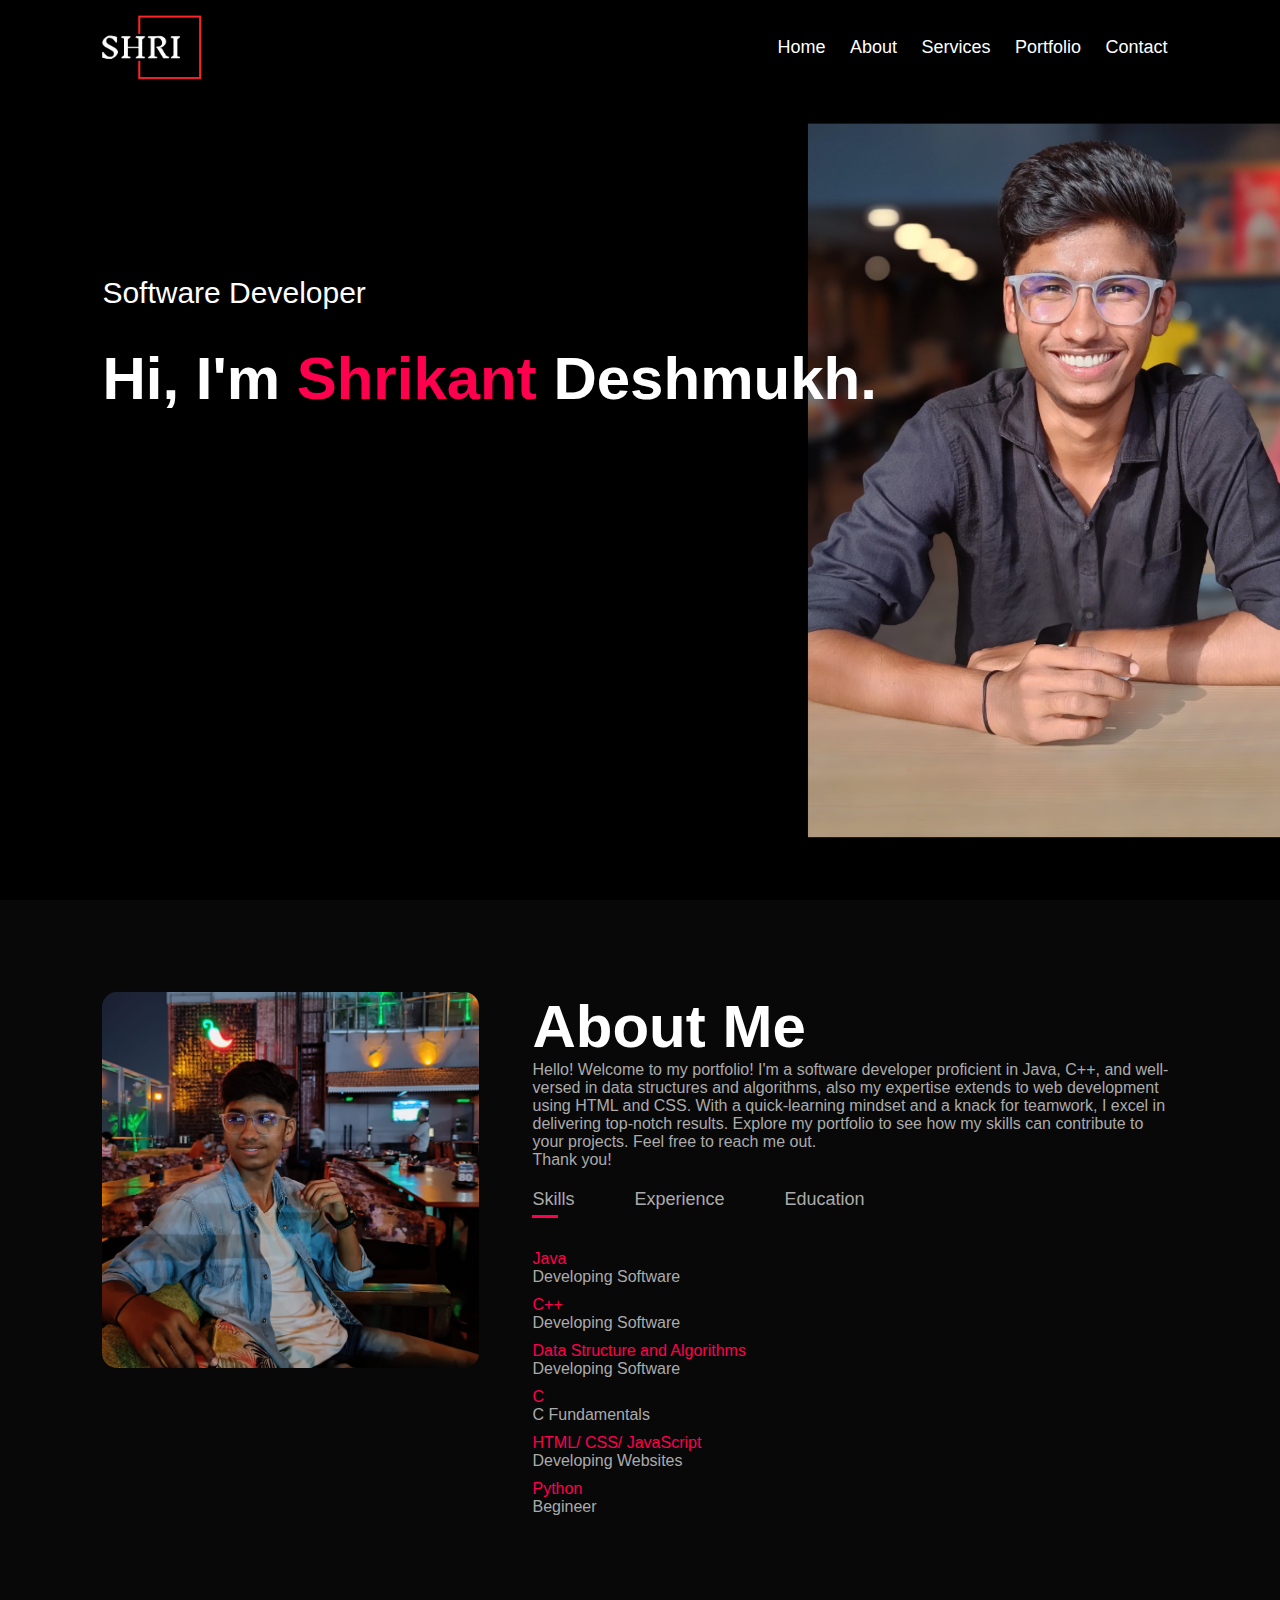
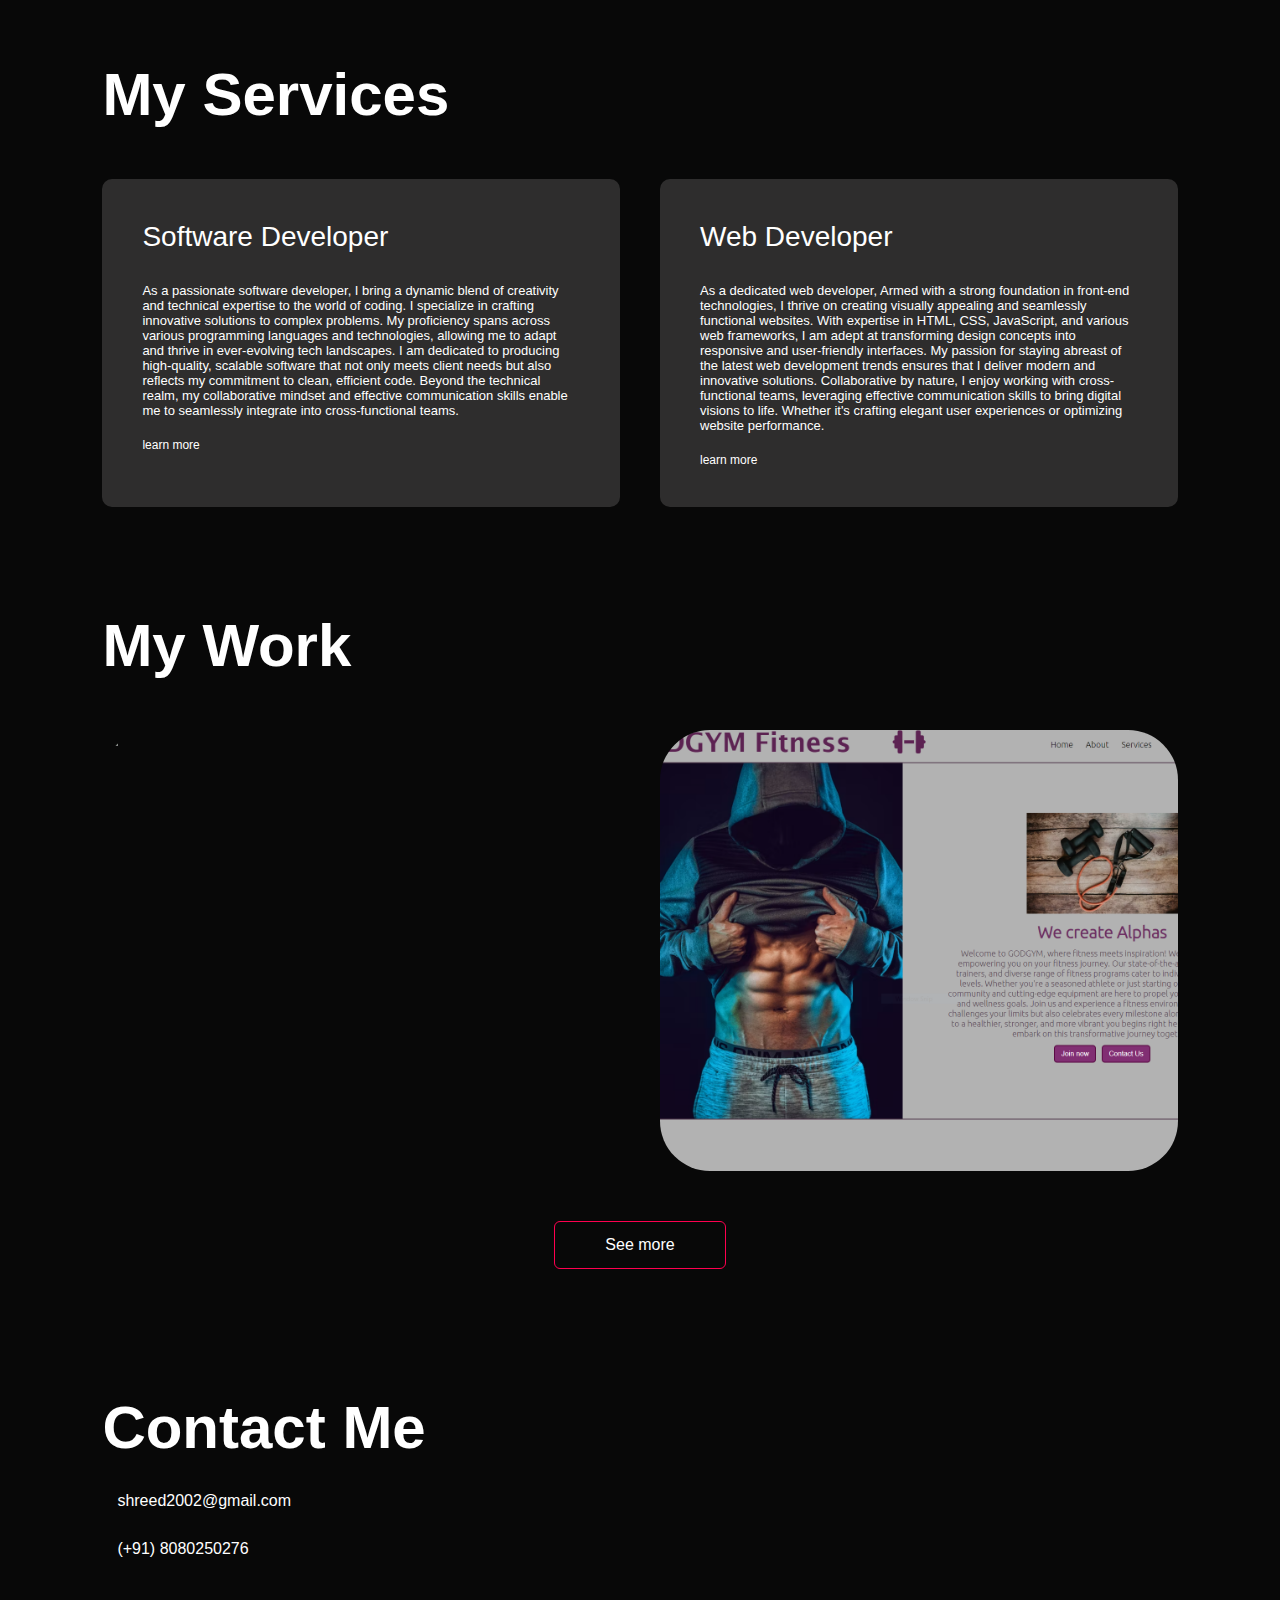
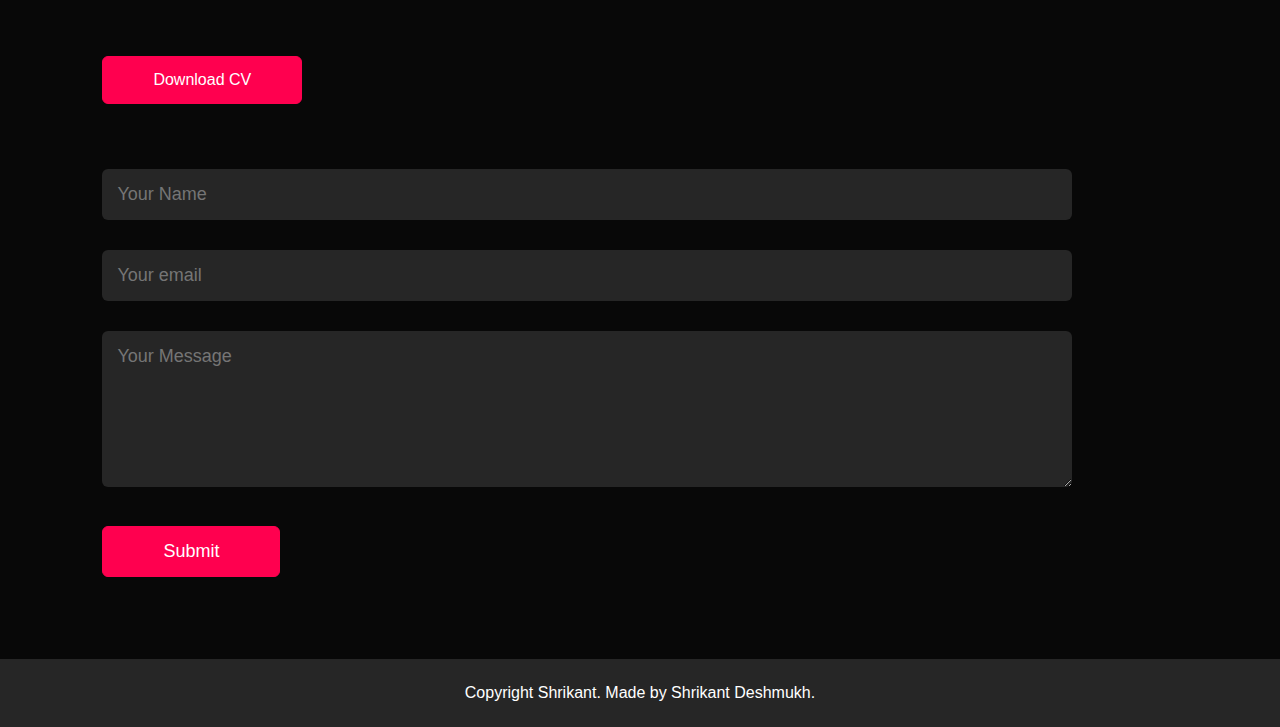
==== Personal Portfolio Website/Personal-Portfolio-Website/index.html @ ea451467 "Add files via upload" ====
<!DOCTYPE html>
<html lang="en">

<head>
    <meta charset="UTF-8">
    <meta http-equiv="X-UA-Compatible" content="IE=edge">
    <meta name="viewport" content="width=device-width, initial-scale-1.0">
    <title>Shrikant's Portfolio</title>
    <link rel="stylesheet" href="style.css">
    <script src="https://kit.fontawesome.com/442f1b28bf.js" crossorigin="anonymous"></script>
</head>

<body>
    <div id="header">
        <div class="container">
            <nav>
                <img src="images/logo.png" class="logo">
                <ul>
                    <li><a href="#header">Home</a></li>
                    <li><a href="#about">About</a></li>
                    <li><a href="#services">Services</a></li>
                    <li><a href="#portfolio">Portfolio</a></li>
                    <li><a href="#contact">Contact</a></li>
                </ul>
            </nav>
            <div class="header-text">
                <p>Software Developer</p>
                <p><br></p>
                <h1>Hi, I'm <span>Shrikant</span> Deshmukh.</h1>
            </div>
        </div>

    </div>
    <!---------------About--------------->
    <div id="about">
        <div class="container">
            <div class="row">
                <div class="about-col-1">
                    <img src="images/shri21.jpg">
                </div>
                <div class="about-col-2">
                    <h1 class="sub-title">About Me</h1>
                    <p>Hello! Welcome to my portfolio! I'm a software developer proficient in Java, C++, and well-versed
                        in data
                        structures and algorithms, also my expertise extends to web development using HTML and CSS. With
                        a
                        quick-learning mindset and a knack for teamwork, I excel in delivering top-notch results.
                        Explore my portfolio to see how my skills can contribute to your projects. Feel free to reach me
                        out. <br>Thank you!</p>

                    <div class="tab-titles">
                        <p class="tab-links active-link" onclick="opentab('skills')">Skills &nbsp;<i
                                class="fa-solid fa-kitchen-set" style="color: #434242;"></i></p>
                        <p class="tab-links" onclick="opentab('experience')">Experience &nbsp;<i
                                class="fa-solid fa-briefcase" style="color: #434242;"></i></p>
                        <p class="tab-links" onclick="opentab('education')">Education&nbsp;<i class="fa-solid fa-school"
                                style="color: #434242;"></i></p>
                    </div>
                    <div class="tab-contents active-tab" id="skills">
                        <ul>
                            <li><span>Java</span><br> Developing Software</li>
                            <li><span>C++</span><br> Developing Software</li>
                            <li><span>Data Structure and Algorithms</span><br> Developing Software</li>
                            <li><span>C</span><br> C Fundamentals</li>
                            <li><span>HTML/ CSS/ JavaScript</span><br> Developing Websites</li>
                            <li><span>Python</span><br> Begineer</li>
                        </ul>
                    </div>
                    <div class="tab-contents" id="experience">
                        <ul>
                            <li><span>2021</span><br> Software Developer</li>
                            <li><span>2016</span><br> Developing Websites/Portfolios</li>
                            <li><span>2018</span><br> Developing Software</li>
                        </ul>
                    </div>
                    <div class="tab-contents" id="education">
                        <ul>
                            <li><span>BE (Computer Science)</span><br>&nbsp;Indira College of Engineering and Management
                                (SPPU) <br>&nbsp;Score: --<br>&nbsp;Currently Studying</li>
                            <li><span>XII (Science)</span><br>&nbsp;Modern College of Commerce, Science and Arts
                                (SPPU)<br>&nbsp;Score: 84.33%<br>&nbsp;2020 </li>
                            <li><span>X (Secondry)</span><br>&nbsp;Biyani Military School &nbsp;(Nashik
                                Div)<br>&nbsp;Score: 86.20%<br>&nbsp;2018</li>
                        </ul>
                    </div>
                </div>
            </div>
        </div>
    </div>
    <!--------------------Services----------------->
    <div id="services">
        <div class="container">
            <h1 class="sub-title">My Services</h1>
            <div class="services-list">
                <div>
                    <h2>Software Developer &nbsp;&nbsp; <i class="fa-brands fa-uncharted fa-xl"
                            style="color: #b3b3b3;"></i></h2><br>
                    <p>As a passionate software developer, I bring a dynamic blend of creativity and technical expertise
                        to the world of coding. I specialize in crafting innovative solutions to complex problems. My
                        proficiency
                        spans across various programming languages and technologies, allowing me to adapt and thrive in
                        ever-evolving tech landscapes. I am dedicated to producing high-quality, scalable software that
                        not only meets client needs but also reflects my commitment to clean, efficient code. Beyond the
                        technical realm, my collaborative mindset and effective communication skills enable me to
                        seamlessly integrate into cross-functional teams.</p>
                    <a href="#">learn more</a>
                </div>
                <div>
                    <h2>Web Developer &nbsp;&nbsp;<i class="fa-solid fa-code fa-xl" style="color: #b3b3b3;"></i></h2>
                    <br>
                    <p>As a dedicated web developer, Armed with a strong foundation in front-end
                        technologies, I thrive on creating visually appealing and seamlessly functional websites. With
                        expertise in HTML, CSS, JavaScript, and various web frameworks, I am adept at transforming
                        design concepts into responsive and user-friendly interfaces. My passion for staying abreast of
                        the latest web development trends ensures that I deliver modern and innovative solutions.
                        Collaborative by nature, I enjoy working with cross-functional teams, leveraging effective
                        communication skills to bring digital visions to life. Whether it's crafting elegant user
                        experiences or optimizing website performance.</p>
                    <a href="#">learn more</a>
                </div>
                <!--<div>
                    <h2>Software Engineer &nbsp;&nbsp; <i class="fa-solid fa-computer fa-xl"
                            style="color: #b3b3b3;"></i></i></h2><br>
                    <p>Lorem ipsum dolor sit amet consectetur adipisicing elit. Fugiat ea tempore quaerat ut corrupti,
                        error cupiditate sed quod magnam nisi nesciunt quis voluptas laborum, vel qui saepe vero,
                        obcaecati delectus.</p>
                    <a href="#">learn more</a>
                </div>-->
            </div>
        </div>
    </div>
    <!-----------------Portfolio----------------->
    <div id="portfolio">
        <div class="container">
            <h1 class="sub-title">My Work</h1>
            <div class="work-list">
                <div class="work">
                    <img src="images/port.png">
                    <div class="layer">
                        <h3>Personal Portfolio Website</h3>
                        <p>The Personal Portfolio Website tells about my all proffessional details skills and work, You
                            can know more about me and can contact me. </p>
                        <a href="#"><i class="fa-solid fa-arrow-up-right-from-square fa-xl"
                                style="color: #403f3f;"></i></i></a>
                    </div>
                </div>
                <div class="work">
                    <img src="images/land.PNG">
                    <div class="layer">
                        <h3>GODGYM Lannding Page</h3>
                        <p>The Landing Page for GODGYM GYM that tell us about everything its timing prices and
                            structure, etc.</p>
                        <a href="file:///C:/Users/Dell/Desktop/Landing%20page/index.html"><i
                                class="fa-solid fa-arrow-up-right-from-square fa-xl"
                                style="color: #403f3f;"></i></i></a>
                    </div>
                </div>
                <!--<div class="work">
                    <img src="images/work-3.png">
                    <div class="layer">
                        <h3>Social Media App</h3>
                        <p>The app that connects you to World. Download it from Playstore.</p>
                        <a href="#"><i class="fa-solid fa-arrow-up-right-from-square fa-xl"
                                style="color: #403f3f;"></i></i></a>
                    </div>
                </div>-->
            </div>
            <a href="#" class="btn">See more</a>
        </div>
    </div>
    <!-------------------Contact------------------>
    <div id="contact">
        <div class="container">
            <div class="row">
                <div class="contact-left">
                    <h1 class="sub-title">Contact Me</h1>
                    <p><i class="fa-solid fa-envelope fa-lg"></i> shreed2002@gmail.com</p>
                    <p><i class="fa-solid fa-phone fa-lg"></i> (+91) 8080250276</p>
                    <div class="social-icons">
                        <a
                            href="https://www.linkedin.com/in/deshmukhshrikant?utm_source=share&utm_campaign=share_via&utm_content=profile&utm_medium=android_app"><i
                                class="fa-brands fa-linkedin fa-xl"></i></a>&nbsp&nbsp
                        <a href="https://www.instagram.com/deshmukhsofficial?igshid=YzAwZjE1ZTI0Zg=="><i
                                class="fa-brands fa-instagram fa-xl"></i></a>&nbsp&nbsp
                        <a href="https://x.com/SHRID48?t=5alDgN4KfkbbNoLJz4blBg&s=09"><i
                                class="fa-brands fa-x-twitter fa-xl"></i></a>&nbsp&nbsp
                        <a href="https://www.threads.net/@deshmukhsofficial"><i
                                class="fa-brands fa-threads fa-xl"></i></a>
                    </div>
                    <a href="images/my-cv.pdf" download class="btn btn2">Download CV</a>
                </div>
                <div class="contact-right"></div>
                <form action="/submit" method="post">
                    <input type="text" name="Name" placeholder="Your Name" required>
                    <input type="email" name="email" placeholder="Your email" required>
                    <textarea name="Message" rows="6" placeholder="Your Message"></textarea>
                    <button type="submit" class="btn btn2">Submit</button>
                </form>
            </div>
        </div>
        <div class="copyright">
            <p>Copyright <i class="fa-regular fa-copyright"></i> Shrikant. Made by Shrikant Deshmukh.</p>
        </div>
    </div>
    <script>
        var tablinks = document.getElementsByClassName("tab-links");
        var tabcontents = document.getElementsByClassName("tab-contents");
        function opentab(tabname) {
            for (tablink of tablinks) {
                tablink.classList.remove("active-link");
            }
            for (tabcontent of tabcontents) {
                tabcontent.classList.remove("active-tab");
            }
            event.currentTarget.classList.add("active-link");
            document.getElementById(tabname).classList.add("active-tab");
        }
    </script>

</body>

</html>
---- Personal Portfolio Website/Personal-Portfolio-Website/style.css ----
* {
    margin: 0;
    padding: 0;
    font-family: 'Poppins', sans-serif;
    box-sizing: border-box;
}

html {
    scroll-behavior: smooth;
}

body {
    background: #080808;
    color: #fff;

}

#header {
    width: 100%;
    height: 100vh;
    background-image: url(images/shri4.png);
    background-size: cover;
    background-position: center;
}

.container {
    padding: 12px 8%;
}

nav {
    display: flex;
    align-items: center;
    justify-content: space-between;
    flex-wrap: wrap;
}

.logo {
    width: 100px;
}

nav ul li {
    display: inline-block;
    list-style: none;
    margin: 10px 10px;
}

nav ul li a {
    color: #fff;
    text-decoration: none;
    font-size: 18px;
    position: relative;
}

nav ul li a::after {
    content: '';
    width: 0;
    height: 3px;
    background: #ff004f;
    position: absolute;
    left: 0;
    bottom: -6px;
    transition-duration: 0.5s;
}

nav ul li a:hover::after {
    width: 100%;
}

.header-text {
    margin-top: 20%;
    font-size: 30px;
}

.header-text {
    font-size: 30px;
    margin-top: 18%;
}

.header-text h1 span {
    color: #ff004f;
}

/*--------------About---------------*/

#about {
    padding: 80px 0;
    color: #ababab;

}

.row {
    display: flex;
    justify-content: space-between;
    flex-wrap: wrap;
}

.about-col-1 {
    flex-basis: 35%;
}

.about-col-1 img {
    width: 100%;
    border-radius: 15px;
}

.about-col-2 {
    flex-basis: 60%;
}

.sub-title {
    font-size: 60px;
    font-width: 600;
    color: #fff;
}

.tab-titles {
    display: flex;
    margin: 20px 0 40px;
}

.tab-links {
    margin-right: 50px;
    font-size: 18px;
    font-weight: 500;
    cursor: pointer;
    position: relative;
}

.tab-links::after {
    content: '';
    width: 0;
    height: 3px;
    background: #ff004f;
    position: absolute;
    left: 0;
    bottom: -8px;
    transition-duration: 0.5s;
}

.tab-links.active-link::after {
    width: 50%;
}

.tab-contents ul li {
    list-style: none;
    margin: 10px 0;
}

.tab-contents ul li span {
    color: #ff004f;
    font-size: 16px;
}

.tab-contents {
    display: none;
}

.tab-contents.active-tab {
    display: block;
}

/*-----------------services-------------------*/
#services {
    padding: 30px 0;

}

.services-list {
    display: grid;
    grid-template-columns: repeat(auto-fit, minmax(250px, 1fr));
    grid-gap: 40px;
    margin-top: 50px;
}

.services-list div {
    background: #6361616c;
    padding: 40px;
    font-size: 13px;
    font-weight: 300;
    border-radius: 10px;
    transition: background 0.5s, transform 0.5s;
}

.services-list div i {
    font-size: 30px;
    margin-bottom: 30px;
}

.services-list div h2 {
    font-size: 28px;
    font-weight: 500;
    margin-bottom: 15px;
}

.services-list div a {
    text-decoration: none;
    color: #fff;
    font-size: 12px;
    margin-top: 20px;
    display: inline-block;
}

.services-list div:hover {
    background: #c40000;
    transform: translateY(-10px);
}

/*-------------Portfolio----------------*/
#portfolio {
    padding: 50px 0;
}

.work-list {
    display: grid;
    grid-template-columns: repeat(auto-fit, minmax(250px, 1fr));
    grid-gap: 40px;
    margin-top: 50px;
}

.work {
    border-radius: 50px;
    position: relative;
    overflow: hidden;
}

.work img {
    width: 100%;
    border-radius: 10px;
    display: block;
    transition: transform 0.5s;
}

.layer {
    width: 100%;
    height: 0;
    background: linear-gradient(rgba(0, 0, 0, 0.6), #ff004f);
    border-radius: 10px;
    position: absolute;
    left: 0;
    bottom: 0;
    overflow: hidden;
    display: flex;
    align-items: center;
    justify-content: center;
    flex-direction: column;
    padding: 0 40px;
    text-align: center;
    font-size: 14px;
    transition: height 0.5s;
}

.layer h3 {
    font-weight: 500;
    margin-bottom: 20px;
}

.layer a {
    margin-top: 20px;
    color: #ff004f;
    text-decoration: none;
    font-size: 18px;
    line-height: 60px;
    background: #fff;
    width: 60px;
    height: 60px;
    border-radius: 50%;
    text-align: center;
}

.work:hover img {
    transform: scale(1.1);
}

.work:hover .layer {
    height: 100%;
}

.btn {
    display: block;
    margin: 50px auto;
    width: fit-content;
    border: 1px solid #ff004f;
    padding: 14px 50px;
    border-radius: 6px;
    text-decoration: none;
    color: #fff;
    transition: background 0.5s;
}

.btn:hover {
    background: #ff004f;
}

/*------------Contact---------*/
.contact-left {
    flex-basis: 35%;
}

.contact-right {
    flex-basis: 60%;
}

.contact-left p {
    margin-top: 30px;
}

.contact-left p i {
    color: #ff004f;
    margin-right: 15px;
}

.social-icons {
    margin-top: 30px;
}

.social-icons a {
    text-decoration: none;
    font-size: 15px;
    margin-right: 15px;
    color: #ababab;
    display: inline-block;
    transition: transform 0.5s;
}

.social-icons a:hover {
    color: #ff004f;
    transform: translateY(-5px);
}

.btn.btn2 {
    display: inline-block;
    background: #ff004f;
}

.contact-right form {
    width: 100%;
}

form input,
form textarea {
    width: 100%;
    border: 0;
    outline: none;
    background: #262626;
    padding: 15px;
    margin: 15px 0;
    color: #fff;
    font-size: 18px;
    border-radius: 6px;
}

form .btn2 {
    padding: 14px 60px;
    font-size: 18px;
    margin-top: 20px;
    cursor: pointer;
}

.copyright {
    width: 100%;
    text-align: center;
    padding: 25px 0;
    background: #262626;
    font-weight: 300;
    margin-top: 20px;
}

.copyright i {
    color: #ff004f;
}

/*----------------
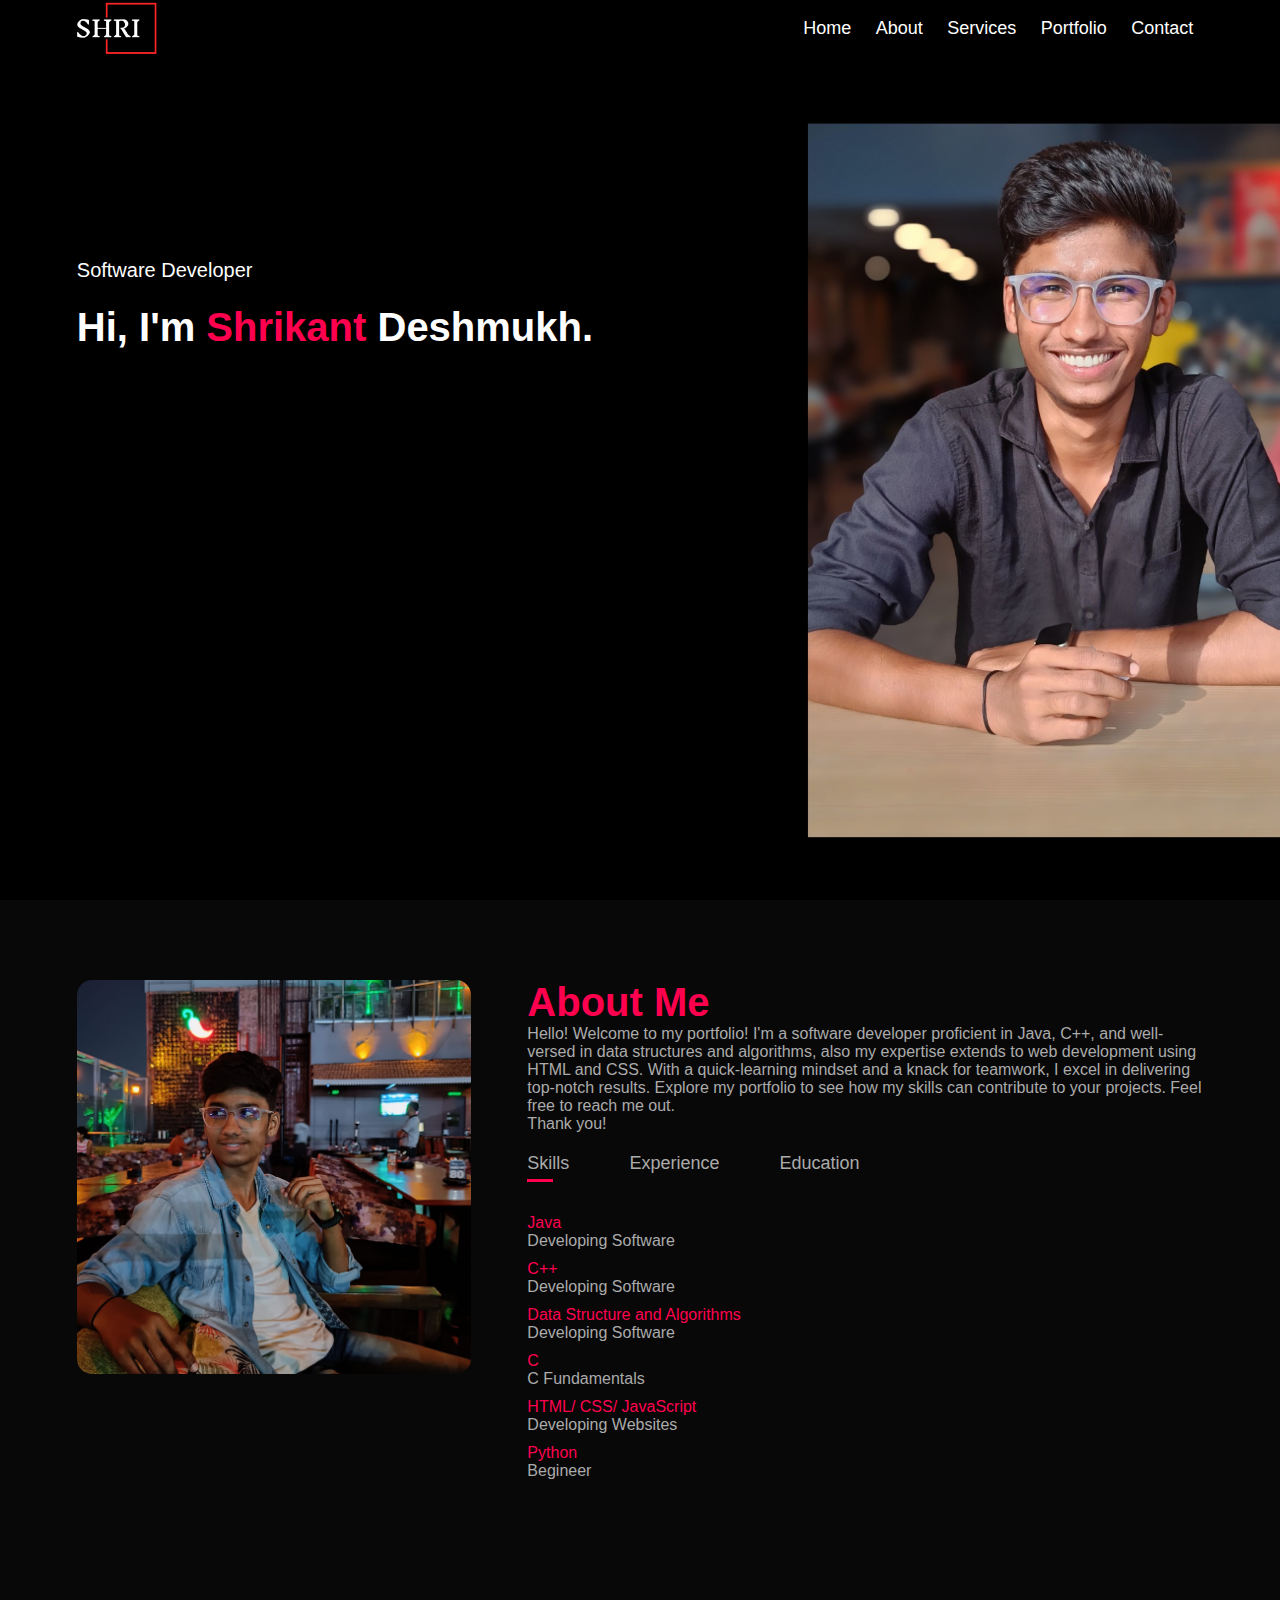
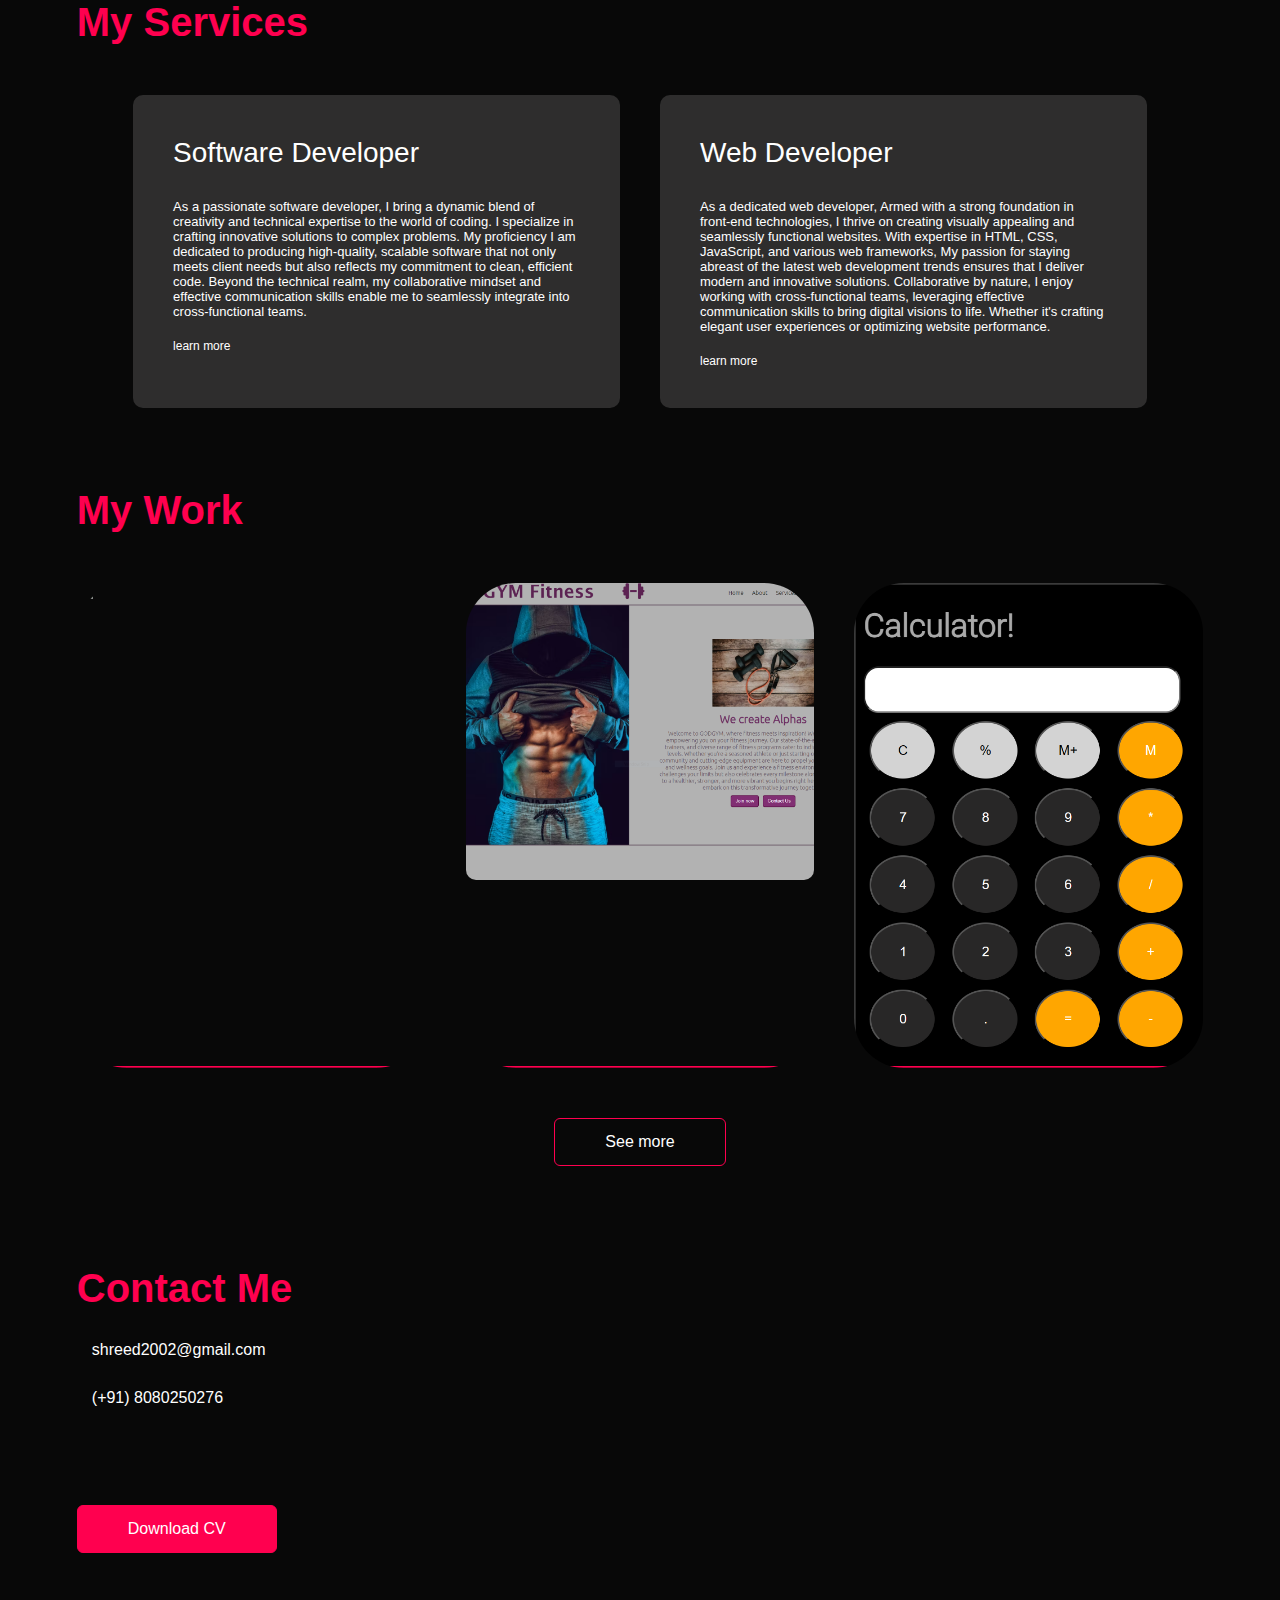
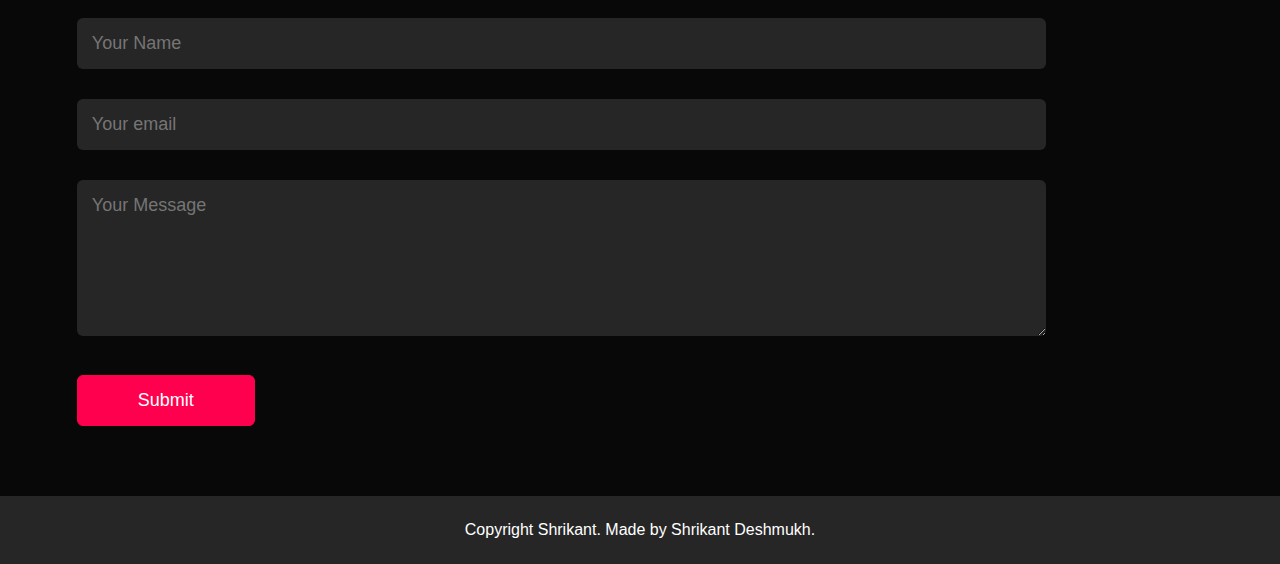
==== commit 8ccd4312: "Small changes in portfolio" ====
--- a/Personal Portfolio Website/Personal-Portfolio-Website/index.html
+++ b/Personal Portfolio Website/Personal-Portfolio-Website/index.html
@@ -91,15 +91,14 @@
     <div id="services">
         <div class="container">
             <h1 class="sub-title">My Services</h1>
-            <div class="services-list">
+            <div class="services-list" style="padding-left: 5%; padding-right: 5%;">
                 <div>
                     <h2>Software Developer &nbsp;&nbsp; <i class="fa-brands fa-uncharted fa-xl"
                             style="color: #b3b3b3;"></i></h2><br>
                     <p>As a passionate software developer, I bring a dynamic blend of creativity and technical expertise
                         to the world of coding. I specialize in crafting innovative solutions to complex problems. My
                         proficiency
-                        spans across various programming languages and technologies, allowing me to adapt and thrive in
-                        ever-evolving tech landscapes. I am dedicated to producing high-quality, scalable software that
+                        I am dedicated to producing high-quality, scalable software that
                         not only meets client needs but also reflects my commitment to clean, efficient code. Beyond the
                         technical realm, my collaborative mindset and effective communication skills enable me to
                         seamlessly integrate into cross-functional teams.</p>
@@ -110,8 +109,7 @@
                     <br>
                     <p>As a dedicated web developer, Armed with a strong foundation in front-end
                         technologies, I thrive on creating visually appealing and seamlessly functional websites. With
-                        expertise in HTML, CSS, JavaScript, and various web frameworks, I am adept at transforming
-                        design concepts into responsive and user-friendly interfaces. My passion for staying abreast of
+                        expertise in HTML, CSS, JavaScript, and various web frameworks, My passion for staying abreast of
                         the latest web development trends ensures that I deliver modern and innovative solutions.
                         Collaborative by nature, I enjoy working with cross-functional teams, leveraging effective
                         communication skills to bring digital visions to life. Whether it's crafting elegant user
@@ -129,7 +127,7 @@
             </div>
         </div>
     </div>
-    <!-----------------Portfolio----------------->
+    <!-----------------My Work----------------->
     <div id="portfolio">
         <div class="container">
             <h1 class="sub-title">My Work</h1>
@@ -140,7 +138,7 @@
                         <h3>Personal Portfolio Website</h3>
                         <p>The Personal Portfolio Website tells about my all proffessional details skills and work, You
                             can know more about me and can contact me. </p>
-                        <a href="#"><i class="fa-solid fa-arrow-up-right-from-square fa-xl"
+                        <a href="https://github.com/shrikant48/CodSoft/tree/main/Personal%20Portfolio%20Website/Personal-Portfolio-Website"><i class="fa-solid fa-arrow-up-right-from-square fa-xl"
                                 style="color: #403f3f;"></i></i></a>
                     </div>
                 </div>
@@ -150,20 +148,20 @@
                         <h3>GODGYM Lannding Page</h3>
                         <p>The Landing Page for GODGYM GYM that tell us about everything its timing prices and
                             structure, etc.</p>
-                        <a href="file:///C:/Users/Dell/Desktop/Landing%20page/index.html"><i
+                        <a href="https://github.com/shrikant48/CodSoft/tree/main/Gym%20Landing%20Page/Gym-Landing-Page"><i
                                 class="fa-solid fa-arrow-up-right-from-square fa-xl"
                                 style="color: #403f3f;"></i></i></a>
                     </div>
                 </div>
-                <!--<div class="work">
-                    <img src="images/work-3.png">
+                <div class="work">
+                    <img src="images/calculator.PNG">
                     <div class="layer">
-                        <h3>Social Media App</h3>
-                        <p>The app that connects you to World. Download it from Playstore.</p>
-                        <a href="#"><i class="fa-solid fa-arrow-up-right-from-square fa-xl"
+                        <h3>Calculator</h3>
+                        <p>Build a responsive Calculator that does basic Operations.</p>
+                        <a href="https://github.com/shrikant48/CodSoft/tree/main/Calculator"><i class="fa-solid fa-arrow-up-right-from-square fa-xl"
                                 style="color: #403f3f;"></i></i></a>
                     </div>
-                </div>-->
+                </div>
             </div>
             <a href="#" class="btn">See more</a>
         </div>
--- a/Personal Portfolio Website/Personal-Portfolio-Website/style.css
+++ b/Personal Portfolio Website/Personal-Portfolio-Website/style.css
@@ -24,7 +24,9 @@
 }
 
 .container {
-    padding: 12px 8%;
+    
+    padding-left: 6%;
+    padding-right: 6%;
 }
 
 nav {
@@ -35,7 +37,7 @@
 }
 
 .logo {
-    width: 100px;
+    width: 80px;
 }
 
 nav ul li {
@@ -67,12 +69,7 @@
 }
 
 .header-text {
-    margin-top: 20%;
-    font-size: 30px;
-}
-
-.header-text {
-    font-size: 30px;
+    font-size: 20px;
     margin-top: 18%;
 }
 
@@ -108,9 +105,9 @@
 }
 
 .sub-title {
-    font-size: 60px;
+    font-size: 40px;
     font-width: 600;
-    color: #fff;
+    color: #ff004f;
 }
 
 .tab-titles {
@@ -247,6 +244,7 @@
     text-align: center;
     font-size: 14px;
     transition: height 0.5s;
+    border: 1px outset  #ff004f;
 }
 
 .layer h3 {
